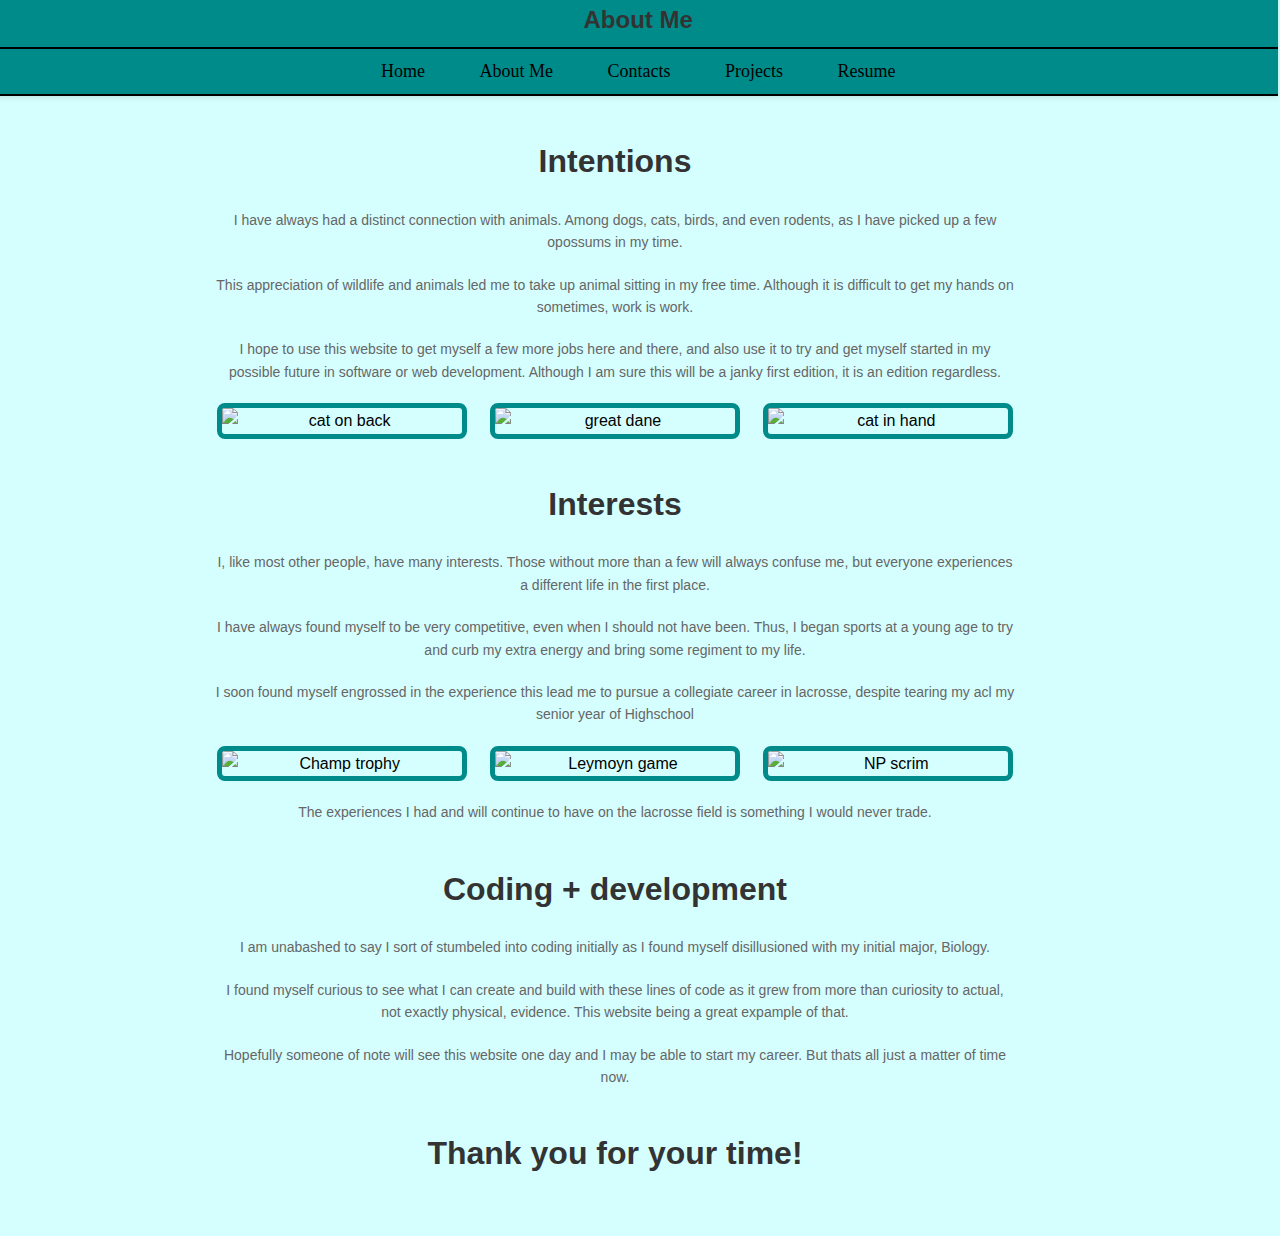
==== about_me.html @ 9c9eb728 "Add files via upload" ====
<!DOCTYPE html>
<html lang="en">
<head>
    <meta charset="UTF-8">
    <meta name="viewport" content="width=device-width, initial-scale=1.0">
    <title>About Me</title>
    <link rel="stylesheet" href="style.css">
</head>

<body>
    <header class="header">
        <h1>About Me</h1>
        <hr>
        <nav>
            <ul class="navbar">
                <li><a href="homepage.html">Home</a></li>
                <li><a href="about_me.html">About Me</a></li>
                <li><a href="contact.html">Contacts</a></li>
                <li><a href="projects.html">Projects</a></li>
                <li><a href="Resume.pdf">Resume</a></li>
            </ul>
        </nav>
        <hr>
    </header>

    <main class="about">
        <h1>Intentions</h1>
        <p>I have always had a distinct connection with animals. Among dogs, cats, birds, and even rodents, as I have picked up a few opossums in my time.</p>
        <p>This appreciation of wildlife and animals led me to take up animal sitting in my free time. Although it is difficult to get my hands on sometimes, work is work.</p>
        <p>I hope to use this website to get myself a few more jobs here and there, and also use it to try and get myself started in my possible future in software or web development. Although I am sure this will be a janky first edition, it is an edition regardless.</p>


        <div class="container">
            <div class="image-container">
                <img src="IMG_7381.jpg" alt="cat on back">
                <img src="IMG_0101.jpg" alt="great dane">
                <img src="IMG_0084.jpg" alt="cat in hand">
            </div>

        </div>

        <h1>Interests</h1>

        <p>I, like most other people, have many interests. Those without more than a few will always confuse me, but everyone experiences a different life in the first place.</p>
        <p>I have always found myself to be very competitive, even when I should not have been. Thus, I began sports at a young age to try and curb my extra energy and bring some regiment to my life.</p>
    
        <p>I soon found myself engrossed in the experience this lead me to pursue a collegiate career in lacrosse, despite tearing my acl my senior year of Highschool </p>


        <div class="container">
            <div class="image-container">
                <img src="IMG_0034.jpg" alt="Champ trophy">
                <img src="IMG_0171.jpg" alt="Leymoyn game">
                <img src="IMG_0177.JPG" alt="NP scrim">
                
            </div>

        </div>
        <p>The experiences I had and will continue to have on the lacrosse field is something I would never trade.</p>




        <h1>Coding + development</h1>

        <p> I am unabashed to say I sort of stumbeled into coding initially as I found myself disillusioned with my initial major, Biology.</p>
        <p> I found myself curious to see what I can create and build with these lines of code as it grew from more than curiosity to actual, not exactly physical, evidence. This website being a great expample of that.</p>
        <p>Hopefully someone of note will see this website one day and I may be able to start my career. But thats all just a matter of time now.</p>



        <h1>Thank you for your time!</h1>

    
    
    
    </main>
</body>
</html>
---- style.css ----
/* General reset for body and html */
html, body {
    margin: 0;
    padding: 0;
    width: 100%;
}

/* Body styling */
body {
    background-repeat: no-repeat;
    background-attachment: fixed;
    background-position: center;
    background-size: contain;
    background-color: #D5FFFF;
    margin: -30px;
    padding: 0px 5px 5px 5px;
    text-align: center;
    font-family: Arial, sans-serif;
    line-height: 1.6;
}

/* Header text alignment */
header h1, h2, h3, h4, ol, dl, strong, blockquote {
    text-align: center;
    margin-bottom: 5px;
}

/* Header styling */
.header {
    padding-top: 15px;
    margin: -5px 15px 10px 15px;
    padding-bottom: 0;
    padding-left: .64%;
    background-color: darkcyan;
    position: static;
    top: 0;
    left: 0;
    width: 100%;
    z-index: 1000;
    box-shadow: 0 2px 5px rgba(0, 0, 0, 0.1);
}

/* Navbar styling */
.navbar, .navbar2 {
    list-style-type: none;
    margin: 0;
    padding: 0;
    text-align: center;
}

.navbar li, .navbar2 li {
    display: inline-block;
    margin: 0 10px;
}

.navbar a, .navbar2 a {
    text-decoration: none;
    color: #000;
    padding: 10px 15px;
    border-radius: 4px;
}

.navbar a:hover, .navbar2 a:hover {
    background-color: #edf6f9;
}

/* Media query for mobile devices */
@media (max-width: 700px) {
    .navbar {
        text-align: left;
    }

    .navbar li {
        display: block;
        margin: 10px 0;
    }
}

/* Horizontal line styling */
hr, hr.full-width-hr {
    border: none;
    height: 2px;
    color: black;
    background-color: black;
    width: 100vw;
}

hr.full-width-hr {
    margin: 0;
    position: relative;
    left: 50%;
    transform: translateX(-50%);
    border-top: 2px solid black;
}

/* Line breaks */
br {
    display: block;
    margin-bottom: 2px;
    font-size: 3px;
    line-height: 4px;
}

/* Paragraph styling */
p {
    font-family: Verdana, Geneva, Tahoma, sans-serif;
    text-align: center;
}

/* Contact list styling */
.contact ul, .contact li {
    border-style: double;
}

/* Unordered list and list item styling */
ul, li {
    font-family: Georgia, 'Times New Roman', Times, serif;
    font-size: 18px;
    text-align: center;
}

/* Blockquote styling */
blockquote {
    font-size: 1.25rem;
    padding: 50px 20px 30px 50px;
    text-align: center;
}

/* Image styling */
img {
    display: block;
    margin: 0 auto;
    width: 600px;
    border: 5px solid darkcyan;
}

/* Projects section styling */
.projects {
    display: flex;
    justify-content: center;
    align-items: center;
    width: 100%;
    padding: 20px;
    box-sizing: border-box;
    flex-wrap: wrap;
    text-align: center;
}

/* Dogs section styling */
.Dogs {
    max-width: 800px;
    width: 100%;
    padding: 20px;
    background: #fff;
    border-radius: 8px;
    box-shadow: 0 0 10px rgba(0, 0, 0, 0.1);
    text-align: center;
}

.Dogs p {
    margin: 10px 0;
}

/* Pet section styling */
.pet {
    margin-bottom: 30px;
    padding-bottom: 20px;
    border-bottom: 1px solid #ddd;
    text-align: center;
}

.pet img {
    width: 100%;
    height: auto;
    border-radius: 8px;
    max-width: 100%;
}

.pet h1 {
    font-size: 1.5em;
    margin: 10px 0;
}

.pet p {
    font-size: 1em;
    margin: 10px 0;
    color: #555;
}

/* Home section styling */
.home {
    text-align: center;
    font-family: Arial, sans-serif;
    line-height: 1.6;
    margin: 20px auto;
    max-width: 600px;
}

.home dt {
    font-size: 1.25em;
    margin-bottom: 20px;
}

/* About section styling */
.about {
    text-align: center;
    font-family: Arial, sans-serif;
    line-height: 1.6;
    margin: 20px auto;
    max-width: 800px;
    padding: 0 20px;
}

.about h1 {
    margin-top: 40px;
    font-size: 2em;
}

.about p {
    margin: 20px 0;
}

.about .image-container {
    display: flex;
    justify-content: space-between; /* Space between the images */
    gap: 20px; /* Optional: Adjust the gap between images */
    margin-top: 20px; /* Adds some space above the images */
}

.about img {
    width: 30%; /* Adjusts the width of the images to fit side by side */
    height: auto; /* Maintains aspect ratio */
    border-radius: 8px; /* Optional: Adds rounded corners */
}

.contact {
    font-family: Arial, sans-serif;
    padding: 20px;
    max-width: 600px;
    margin: 0 auto;
}

h1 {
    font-size: 24px;
    color: #333;
}

p {
    font-size: 14px;
    color: #666;
}

ul {
    list-style: none;
    padding-left: 0;
}

li {
    margin-bottom: 10px;
}

strong {
    font-weight: bold;
}

a {
    color: #007bff;
    text-decoration: none;
}

a:hover {
    text-decoration: underline;
}

.note {
    font-style: italic;
    font-size: 12px;
    color: #888;
}

.image-container {
    display: grid;
    grid-template-columns: repeat(3, 1fr); /* 3 equal columns */
    gap: 20px; /* space between the images */
}
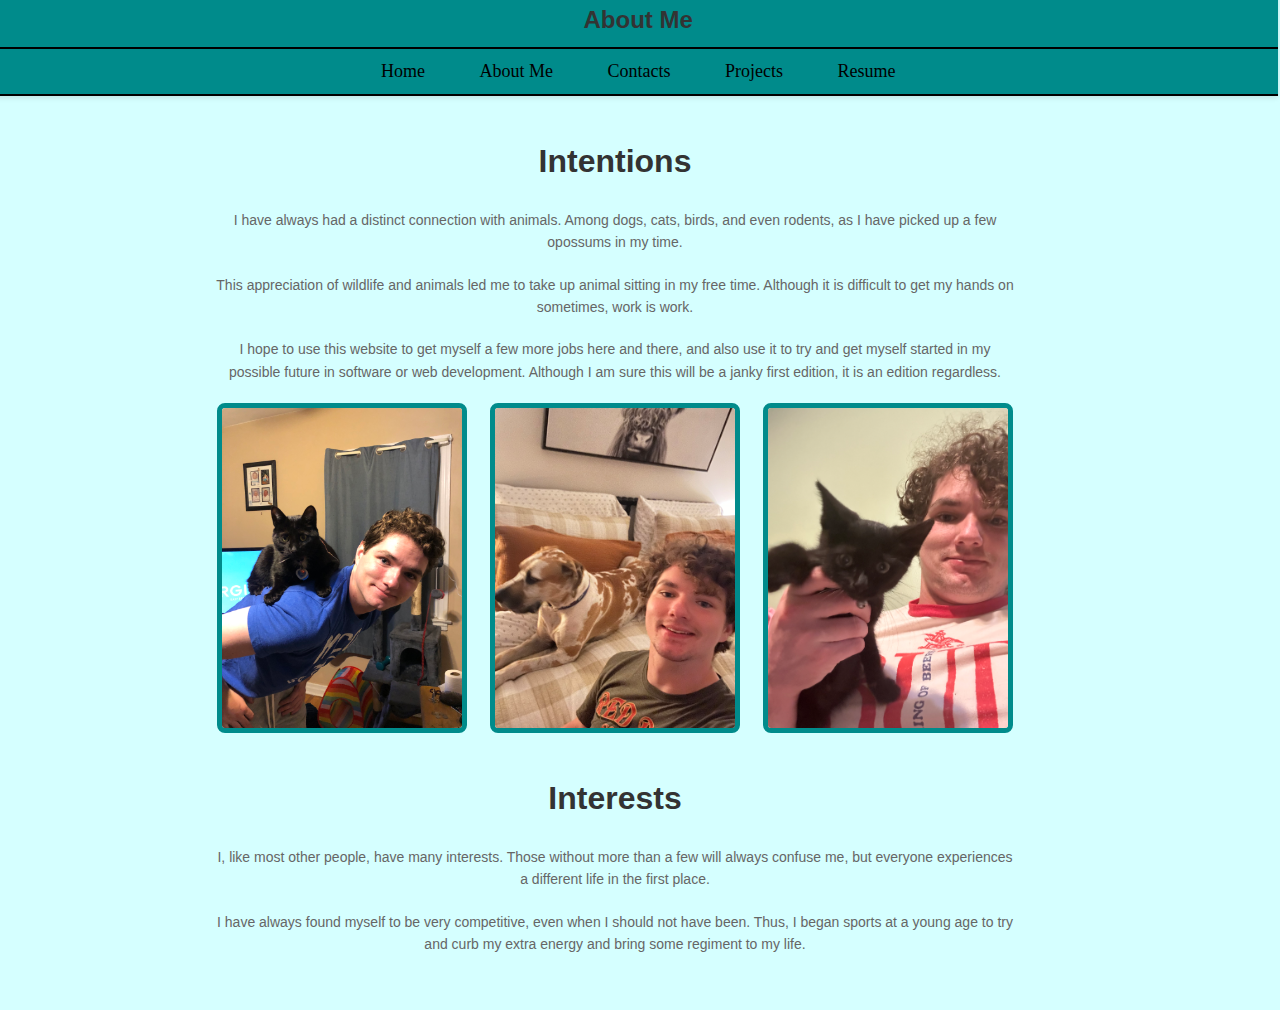
==== commit c63d2cbd: "Add files via upload" ====
--- a/about_me.html
+++ b/about_me.html
@@ -13,7 +13,7 @@
         <hr>
         <nav>
             <ul class="navbar">
-                <li><a href="homepage.html">Home</a></li>
+                <li><a href="Index.html">Home</a></li>
                 <li><a href="about_me.html">About Me</a></li>
                 <li><a href="contact.html">Contacts</a></li>
                 <li><a href="projects.html">Projects</a></li>
@@ -44,33 +44,7 @@
         <p>I, like most other people, have many interests. Those without more than a few will always confuse me, but everyone experiences a different life in the first place.</p>
         <p>I have always found myself to be very competitive, even when I should not have been. Thus, I began sports at a young age to try and curb my extra energy and bring some regiment to my life.</p>
     
-        <p>I soon found myself engrossed in the experience this lead me to pursue a collegiate career in lacrosse, despite tearing my acl my senior year of Highschool </p>
-
-
-        <div class="container">
-            <div class="image-container">
-                <img src="IMG_0034.jpg" alt="Champ trophy">
-                <img src="IMG_0171.jpg" alt="Leymoyn game">
-                <img src="IMG_0177.JPG" alt="NP scrim">
-                
-            </div>
-
-        </div>
-        <p>The experiences I had and will continue to have on the lacrosse field is something I would never trade.</p>
-
-
-
-
-        <h1>Coding + development</h1>
-
-        <p> I am unabashed to say I sort of stumbeled into coding initially as I found myself disillusioned with my initial major, Biology.</p>
-        <p> I found myself curious to see what I can create and build with these lines of code as it grew from more than curiosity to actual, not exactly physical, evidence. This website being a great expample of that.</p>
-        <p>Hopefully someone of note will see this website one day and I may be able to start my career. But thats all just a matter of time now.</p>
-
-
-
-        <h1>Thank you for your time!</h1>
-
+        <p></p>
     
     
     
